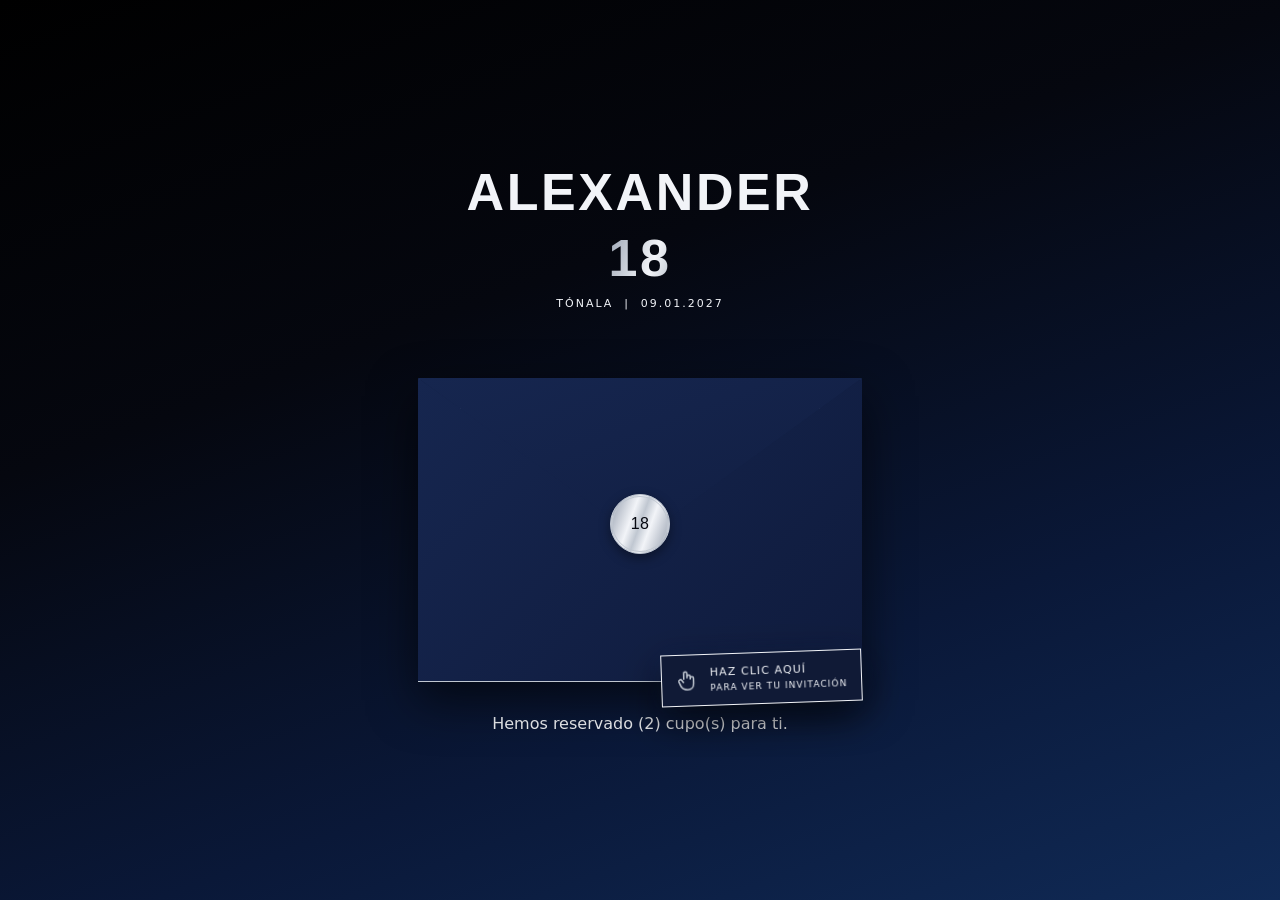
==== FIESTA18.original.html @ 74c3aeef "Completo" ====
<!DOCTYPE html>
<html lang="es">
<head>
<meta charset="utf-8">
<meta name="viewport" content="width=device-width, initial-scale=1">
<title>Mis 18 años Alexander</title>
<link rel="preconnect" href="https://fonts.googleapis.com">
<link rel="preconnect" href="https://fonts.gstatic.com" crossorigin>
<link href="https://fonts.googleapis.com/css2?family=Pinyon+Script&family=Cinzel:wght@400;500;600&family=Cormorant+Garamond:ital,wght@0,400;0,500;0,600;1,400;1,500&family=Montserrat:wght@400;500&display=swap" rel="stylesheet">
<link rel="stylesheet" href="FIESTA18.css">
</head>
<body>

<!-- Recursos SVG -->
<svg width="0" height="0" style="position:absolute" aria-hidden="true">
  <defs>
    <filter id="paper" x="0" y="0" width="100%" height="100%">
      <feTurbulence type="fractalNoise" baseFrequency=".85" numOctaves="2" result="n"/>
      <feColorMatrix in="n" values="0 0 0 0 0  0 0 0 0 0  0 0 0 0 0  0 0 0 .55 -.15"/>
    </filter>
    <radialGradient id="wax" cx="35%" cy="30%" r="80%">
      <stop offset="0" stop-color="#F2F4F8"/><stop offset=".55" stop-color="#C0C7D1"/><stop offset="1" stop-color="#9AA3B2"/>
    </radialGradient>

    <!-- Sobre abierto: fondo y frente -->
    <symbol id="env-back" viewBox="0 0 360 300">
      <polygon points="0,112 360,112 180,6" fill="var(--navy-2)"/>
      <polygon points="0,112 360,112 180,6" fill="var(--black)" opacity=".12"/>
      <rect y="110" width="360" height="190" fill="var(--navy)"/>
      <rect y="110" width="360" height="190" filter="url(#paper)" opacity=".5"/>
    </symbol>
    <symbol id="env-front" viewBox="0 0 360 300">
      <polygon points="0,128 180,204 360,128 360,300 0,300" fill="var(--navy-2)"/>
      <polygon points="0,128 180,204 360,128 360,300 0,300" filter="url(#paper)" opacity=".5"/>
      <path d="M0 128 L180 204 L360 128" stroke="var(--black)" stroke-width="1.2" fill="none" opacity=".6"/>
      <path d="M0 300 L150 190 M360 300 L210 190" stroke="var(--black)" stroke-width="1" opacity=".35" fill="none"/>
    </symbol>
    <!-- Sobre cerrado -->
    <symbol id="env-closed" viewBox="0 0 360 250">
      <rect width="360" height="250" fill="var(--navy)"/>
      <rect width="360" height="250" filter="url(#paper)" opacity=".55"/>
      <path d="M0 250 L160 120 M360 250 L200 120" stroke="var(--black)" stroke-width="1.1" opacity=".5" fill="none"/>
      <polygon points="0,0 360,0 180,150" fill="var(--navy-2)"/>
      <polygon points="0,0 360,0 180,150" filter="url(#paper)" opacity=".5"/>
      <path d="M0 0 L180 150 L360 0" stroke="var(--black)" stroke-width="1.2" fill="none" opacity=".55"/>
      <path d="M2 2 L180 148" stroke="var(--silver)" stroke-width="1" opacity=".5" fill="none"/>
    </symbol>
    <symbol id="seal" viewBox="0 0 80 80">
      <circle cx="40" cy="40" r="34" fill="url(#wax)"/>
      <circle cx="40" cy="40" r="27" fill="none" stroke="#F2F4F8" stroke-opacity=".55" stroke-width="1.2"/>
      <circle cx="40" cy="40" r="34" fill="none" stroke="#9AA3B2" stroke-opacity=".5"/>
      <text x="40" y="49" text-anchor="middle" font-family="Cinzel, serif" font-size="21" fill="#05070F" fill-opacity=".85">18</text>
    </symbol>
  </defs>
</svg>

<!-- PORTADA -->
<div id="cover">
  <div class="wrap">
    <header class="center">
      <h1 class="names"><span data-first-name>ALEXANDER</span><span class="metal 18">18</span></h1>
      <p class="dateline"><span data-city>Ciudad de México</span> &nbsp;|&nbsp; <span data-date>22.02.2027</span></p>
    </header>

    <div class="cover-env">
      <div class="env" id="openBtn" role="button" tabindex="0" aria-label="Abrir invitación">
        <div class="opening-envelope" aria-hidden="true">
          <div class="envelope-back"></div>
          <div class="envelope-letter"><span class="metal">18</span><span data-first-name>ALEXANDER</span></div>
          <div class="envelope-pocket"></div>
          <div class="envelope-flap"></div>
          <div class="envelope-seal">18</div>
        </div>
      </div>
      <div class="tag" id="tagBtn" role="button" tabindex="0">
        <svg width="26" height="26" viewBox="0 0 24 24" fill="none" stroke="var(--silver)" stroke-width="1.4" stroke-linejoin="round" aria-hidden="true"><path d="M9 11V5.5a1.5 1.5 0 0 1 3 0V10m0-1.5a1.5 1.5 0 0 1 3 0V11m0-1a1.5 1.5 0 0 1 3 0v5c0 3-2 5.5-5.5 5.5S7 19 6 16.5L4.5 13a1.5 1.5 0 0 1 2.6-1.4L9 14"/></svg>
        <span><b>Haz clic aquí</b>para ver tu invitación</span>
      </div>
    </div>

    <footer class="center">
      <p class="reserve">Hemos reservado (<span id="seats">2</span>) cupo(s) para ti.</p>
    </footer>
  </div>
</div>

<!-- INVITACIÓN -->
<main class="wrap" id="invitation" tabindex="-1">

  <!-- 1. Hero -->
  <section class="center" style="padding-top:44px">
    <div class="rv">
      <h2 class="names"><span data-first-name>ALEXANDER</span><span class="metal 18">18</span></h2>
      <p class="dateline" data-date>22.02.2027</p>
    </div>
    <div class="env rv" style="margin-top:26px">
      <svg class="layer" viewBox="0 0 360 300" aria-hidden="true"><use href="#env-back"/></svg>
      <div class="slot">
        <div class="card" style="height:100%;padding:7px;overflow:hidden">
          <div class="photo-frame"><span class="metal photo-placeholder" aria-hidden="true">18</span><img id="heroPhoto" alt="Alexander López Carvajal" hidden></div>
        </div>
      </div>
      <svg class="layer front" viewBox="0 0 360 300" aria-hidden="true"><use href="#env-front"/></svg>
    </div>

    <div class="player rv">
      <p>Dale play para escuchar mi canción</p>
      <div class="ctrl">
        <button type="button" id="prev" aria-label="Reiniciar canción"><svg width="22" height="22" viewBox="0 0 24 24" fill="currentColor"><rect x="4" y="5" width="2.4" height="14"/><path d="M19 5v14L8 12z"/></svg></button>
        <button type="button" class="play" id="play" aria-label="Reproducir">
          <svg id="icoPlay" width="20" height="20" viewBox="0 0 24 24" fill="currentColor"><path d="M8 5v14l11-7z"/></svg>
          <svg id="icoPause" width="20" height="20" viewBox="0 0 24 24" fill="currentColor" style="display:none"><rect x="6" y="5" width="4" height="14"/><rect x="14" y="5" width="4" height="14"/></svg>
        </button>
        <button type="button" id="next" aria-label="Adelantar canción"><svg width="22" height="22" viewBox="0 0 24 24" fill="currentColor"><rect x="17.6" y="5" width="2.4" height="14"/><path d="M5 5v14l11-7z"/></svg></button>
      </div>
      <div class="bar" id="bar"><i><b id="barFill"></b><u id="barDot"></u></i></div>
    </div>
  </section>

  <!-- 2. Tarjeta formal -->
  <section style="padding-bottom:0">
    <div class="card formal rv">
      <div class="frame"></div>
      <div class="parents" id="parents"><div>Nombre de mamá</div><div>Nombre de papá</div></div>
      <p class="honor">Tengo el honor de invitarte a celebrar mis 18 años</p>
      <div class="script celebrant" data-celebrant>Alexander López Carvajal</div>
      <div class="bigdate caps" data-date>22.02.2027</div>
    </div>

    <!-- 3. Calendario -->
    <a class="blob cal rv" id="calLink" href="#" target="_blank" rel="noopener" aria-label="Añade la fecha a tu calendario">
      <svg class="bshape" viewBox="0 0 300 150" preserveAspectRatio="none" aria-hidden="true"><path fill="var(--navy)"/></svg>
      <div class="in"><div class="t1">Añade la fecha a tu</div><div class="t2">Calendario</div></div>
    </a>
    <button class="ics" type="button" id="icsBtn">Descargar calendario .ics</button>
  </section>

  <!-- 4. Itinerario -->
  <section class="itin">
    <div class="stack">
      <div class="env rv" style="position:relative">
        <svg class="layer" viewBox="0 0 360 250" aria-hidden="true"><use href="#env-closed"/></svg>
        <svg style="position:absolute;left:50%;top:57%;width:21%;transform:translate(-50%,-50%) rotate(-6deg);filter:drop-shadow(0 4px 4px rgba(0,0,0,.35));z-index:3" viewBox="0 0 80 80" aria-hidden="true"><use href="#seal"/></svg>
      </div>

      <div class="recep rv">
        <h3 class="caps">Fiesta</h3>
        <div class="time" id="partyTime">7:00 pm</div>
        <p id="partyPlace">Salón de eventos</p>
        <svg viewBox="0 0 100 100" fill="none" stroke="var(--silver)" stroke-width="2" stroke-linecap="round" stroke-linejoin="round" aria-hidden="true">
          <g transform="translate(36 14) rotate(-16)"><path d="M-8 0H8L6 34Q0 42 -6 34Z"/><path d="M0 40V62M-9 64H9"/><path d="M-7 14H7" opacity=".6"/></g>
          <g transform="translate(64 14) rotate(16)"><path d="M-8 0H8L6 34Q0 42 -6 34Z"/><path d="M0 40V62M-9 64H9"/><path d="M-7 14H7" opacity=".6"/></g>
          <path d="M50 4V-2M42 6L38 1M58 6L62 1" transform="translate(0 6)"/>
        </svg>
        <a class="pill small light" target="_blank" rel="noopener" id="partyMap" href="https://www.google.com/maps/search/?api=1&amp;query=Salon+de+eventos+Ciudad+de+Mexico">Ubicación</a>
      </div>
    </div>
  </section>

  <!-- 5. Dress code -->
  <section>
    <div class="dress rv">
      <div class="card c1">
        <h3 class="caps">Negro / fosforescente</h3>
        <p>Viste de negro o con colores fosforescentes. ¡Trae tu traje de baño!</p>
      </div>
      <div class="card c3">
        <svg viewBox="0 0 160 220" fill="none" stroke="var(--silver)" stroke-width="2" stroke-linecap="round" stroke-linejoin="round" role="img" aria-label="Camiseta y traje de baño">
          <path d="M56 24 32 36 16 68 40 80 48 64v54h64V64l8 16 24-12-16-32-24-12c-3 20-45 20-48 0Z"/>
          <path d="M48 142h64l10 58H88l-8-28-8 28H38Z"/>
          <path d="M48 152h64M80 143v18m0-8-10 9m10-9 10 9"/>
        </svg>
      </div>
      <div class="blob lab">
        <svg class="bshape" viewBox="0 0 300 150" preserveAspectRatio="none" aria-hidden="true"><path fill="var(--navy)"/></svg>
        <div class="in"><div class="t2">Dress code</div></div>
      </div>
    </div>
  </section>

  <!-- 6. Regalos -->
  <section>
    <p class="lead rv">Estoy muy feliz y quiero compartir contigo este día tan especial.</p>
    <div class="card gift rv">
      <div class="frame"></div>
      <h3 class="caps">Regalos</h3>
      <p>Tu compañía es lo más importante. Si deseas hacerme un obsequio lo recibiré con mucho cariño.</p>
      <button class="pill" type="button" data-open="giftModal">Lista de regalos</button>
    </div>
  </section>

  <!-- 7. Cuenta regresiva -->
  <section class="count rv">
    <h3 class="caps">Faltan</h3>
    <div class="cd" role="timer" aria-live="off">
      <div><b id="cdD">0</b><span>Días</span></div>
      <div><b id="cdH">0</b><span>Horas</span></div>
      <div><b id="cdM">0</b><span>Minutos</span></div>
    </div>
    <p>Para mi gran noche</p>
  </section>

  <!-- 8. RSVP -->
  <section class="rsvp center">
    <div class="env rv">
      <svg class="layer" viewBox="0 0 360 300" aria-hidden="true"><use href="#env-back"/></svg>
      <svg class="layer front" viewBox="0 0 360 300" aria-hidden="true"><use href="#env-front"/></svg>
      <div class="slot front card">
        <h3 class="caps">Confirmar asistencia</h3>
        <p>Hazme saber si podré contar contigo en este día tan especial</p>
        <button class="pill" type="button" data-open="rsvpModal">Llena el formulario</button>
      </div>
    </div>
  </section>

  <section class="gallery-invite card center rv">
    <p class="sans">Recuerdos de mi gran noche</p>
    <h2 class="caps">Mis fotos</h2>
    <p>Una noche para recordar.</p>
    <button class="pill" type="button" data-gallery-open>Ver galería</button>
  </section>
  <div class="foot rv">
    <div class="script">18</div>
    <p class="dateline" data-date>22.02.2027</p>
  </div>
</main>

<section id="galleryPage" class="gallery-page wrap" aria-labelledby="galleryTitle" tabindex="-1" hidden>
  <header class="gallery-header">
    <button class="pill small" type="button" id="galleryBack">← Invitación</button>
    <p class="sans">18 · <span data-first-name>Alexander</span></p>
  </header>
  <div class="center gallery-heading">
    <h1 id="galleryTitle" class="caps">Mis fotos</h1>
    <p>Momentos que se quedan para siempre.</p>
  </div>
  <div id="galleryGrid" class="gallery-grid"></div>
  <p id="galleryEmpty" class="gallery-empty center">Pronto compartiré aquí mis mejores momentos.</p>
</section>

<div class="modal photo-modal" id="photoModal" role="dialog" aria-modal="true" aria-label="Foto ampliada">
  <div class="sheet photo-sheet">
    <button class="x" type="button" data-close aria-label="Cerrar foto">&times;</button>
    <img id="galleryFull" alt="">
    <div class="photo-navigation">
      <button class="pill small" id="photoPrev" type="button" aria-label="Foto anterior">←</button>
      <span id="photoCount" class="sans" aria-live="polite"></span>
      <button class="pill small" id="photoNext" type="button" aria-label="Foto siguiente">→</button>
    </div>
  </div>
</div>

<!-- Modal RSVP -->
<div class="modal" id="rsvpModal" role="dialog" aria-modal="true" aria-labelledby="rsvpT">
  <div class="sheet">
    <button class="x" type="button" data-close aria-label="Cerrar">&times;</button>
    <h3 class="caps" id="rsvpT">Confirmar asistencia</h3>
    <p class="sub">Cuéntame si me acompañas</p>
    <form id="rsvpForm" novalidate>
      <label for="fName">Nombre</label>
      <input type="text" id="fName" autocomplete="name">
      <span class="lbl">¿Asistirás?</span>
      <div class="opts">
        <label><input type="radio" name="att" value="si" checked><span>Sí, ahí estaré</span></label>
        <label><input type="radio" name="att" value="no"><span>No podré</span></label>
      </div>
      <div id="passWrap">
        <label for="fPass">Número de pases</label>
        <select id="fPass"></select>
      </div>
      <label for="fMsg">Mensaje para <span data-first-name>Alexander</span></label>
      <textarea id="fMsg"></textarea>
      <div class="actions"><button class="pill dark" type="submit">Enviar respuesta</button></div>
    </form>
    <div id="rsvpDone" hidden>
      <p class="sub" id="doneTxt"></p>
      <div class="data" id="doneMsg"></div>
      <div class="actions">
        <a class="pill dark" id="waLink" target="_blank" rel="noopener" href="#" hidden>Enviar por WhatsApp</a>
        <button class="pill" type="button" id="copyMsg">Copiar mensaje</button>
      </div>
      <p class="note">Tu respuesta llega a <span data-first-name>Alexander</span> cuando la envías por WhatsApp o se la compartes.</p>
    </div>
  </div>
</div>

<!-- Modal regalos -->
<div class="modal" id="giftModal" role="dialog" aria-modal="true" aria-labelledby="giftT">
  <div class="sheet">
    <button class="x" type="button" data-close aria-label="Cerrar">&times;</button>
    <h3 class="caps" id="giftT">Lista de regalos</h3>
    <p class="sub">Con mucho cariño, gracias</p>
    <span class="lbl">Transferencia</span>
    <div class="data" id="bankData">Banco: BANCO DE EJEMPLO<br>Titular: Alexander López Carvajal<br>CLABE: 000000000000000000</div>
    <div class="actions"><button class="pill" type="button" id="copyBank">Copiar datos</button></div>
    <p class="note">Datos de ejemplo. Reemplázalos en la configuración de la página.</p>
  </div>
</div>

<div class="toast" id="toast" role="status"></div>

<script src="assets/galeria.js"></script>
<script src="FIESTA18.js"></script>
</body>
</html>
---- FIESTA18.css ----
/* Layout idea: columna de 480px; cada seccion es una pieza de papeleria apilada sobre un lienzo azul noche. */
:root{
  --bg:#0A1128;
  --navy:#0F1B3D;
  --navy-2:#16264F;
  --black:#05070F;
  --silver:#C0C7D1;
  --metal:linear-gradient(110deg,#9AA3B2 0%,#F2F4F8 35%,#C0C7D1 50%,#F2F4F8 65%,#9AA3B2 100%);
  --ink:#F2F4F8;
  --paper:#101A36;
  --script:'Bebas Neue',sans-serif;
  --serif:'Big Shoulders Display',sans-serif;
  --sans:'Outfit',system-ui,sans-serif;
  --shadow:0 14px 40px rgba(0,0,0,.65),0 0 24px rgba(52,93,180,.12);
  color-scheme:dark;
}
*{box-sizing:border-box;margin:0;padding:0}
html{scroll-behavior:smooth}
body{
  background:var(--bg);color:var(--ink);font-family:var(--sans);font-size:16px;line-height:1.5;
  -webkit-font-smoothing:antialiased;overflow-x:hidden;
  background-image:url("data:image/svg+xml,%3Csvg xmlns='http://www.w3.org/2000/svg' width='160' height='160'%3E%3Cfilter id='n'%3E%3CfeTurbulence type='fractalNoise' baseFrequency='.8' numOctaves='2' stitchTiles='stitch'/%3E%3CfeColorMatrix values='0 0 0 0 .3 0 0 0 0 .3 0 0 0 0 .25 0 0 0 .05 0'/%3E%3C/filter%3E%3Crect width='160' height='160' filter='url(%23n)'/%3E%3C/svg%3E");
}
body.locked{overflow:hidden}
.wrap{max-width:480px;margin:0 auto;padding:0 18px;position:relative}
section{position:relative;padding:34px 0}
.caps{font-family:var(--serif);text-transform:uppercase;letter-spacing:.15em;font-weight:500}
.script{font-family:var(--script);font-weight:400;line-height:1.05}
.sans{font-family:var(--sans);font-size:11px;letter-spacing:.14em;text-transform:uppercase}
.center{text-align:center}
em,.it{font-style:normal}
:focus-visible{outline:2px solid var(--silver);outline-offset:3px}

/* Nombre y monograma */
.names{font-size:clamp(26px,8vw,36px);letter-spacing:.18em;text-transform:uppercase;font-weight:500;display:flex;justify-content:center;align-items:baseline;gap:.35em;flex-wrap:wrap}
.names .amp{font-family:var(--script);font-size:1.5em;letter-spacing:0;text-transform:none;line-height:.6;color:var(--silver)}
.dateline{margin-top:10px;font-family:var(--sans);font-size:11px;letter-spacing:.3em;text-transform:uppercase}

/* Piezas de papel */
.card{background:var(--paper);box-shadow:var(--shadow);position:relative;border-radius:2px}
.card::after{content:"";position:absolute;inset:0;pointer-events:none;border-radius:inherit;
  background-image:url("data:image/svg+xml,%3Csvg xmlns='http://www.w3.org/2000/svg' width='120' height='120'%3E%3Cfilter id='n'%3E%3CfeTurbulence type='fractalNoise' baseFrequency='.9' numOctaves='2'/%3E%3CfeColorMatrix values='0 0 0 0 .4 0 0 0 0 .4 0 0 0 0 .35 0 0 0 .07 0'/%3E%3C/filter%3E%3Crect width='120' height='120' filter='url(%23n)'/%3E%3C/svg%3E")}
.frame{position:absolute;inset:9px;border:1px solid rgba(192,199,209,.5);pointer-events:none}
.frame::before{content:"";position:absolute;inset:4px;border:1px solid rgba(192,199,209,.22)}

.pill{display:inline-flex;align-items:center;gap:8px;font-family:var(--sans);font-size:11px;letter-spacing:.12em;text-transform:uppercase;
  padding:11px 22px;border-radius:999px;border:1px solid var(--ink);background:var(--paper);color:var(--ink);cursor:pointer;text-decoration:none;
  transition:transform .2s ease,box-shadow .2s ease;box-shadow:0 2px 8px -2px rgba(192,199,209,.25)}
.pill:hover{transform:translateY(-2px);box-shadow:0 8px 16px -6px rgba(0,0,0,.25)}
.pill.small{padding:8px 16px;font-size:10px}
.pill.dark{background:var(--silver);color:var(--paper);border-color:var(--silver)}
.pill.light{border-color:var(--paper);color:var(--silver)}

/* Sobres */
.env{position:relative;width:100%;aspect-ratio:360/300;filter:drop-shadow(0 18px 18px rgba(0,0,0,.6)) drop-shadow(0 3px 4px rgba(0,0,0,.15))}
.env svg.layer{position:absolute;inset:0;width:100%;height:100%;display:block}
.env .slot{position:absolute;left:8%;right:8%;top:11%;height:62%}
.env .slot.front{z-index:3;top:20%;height:66%}
.env svg.front{z-index:2}

/* Cover */
#cover{position:fixed;inset:0;z-index:50;background:var(--bg);overflow-y:auto;transition:opacity .8s ease,transform .8s ease;
  background-image:inherit}
#cover.out{opacity:0;transform:scale(1.03);pointer-events:none}
#cover .wrap{min-height:100%;display:flex;flex-direction:column;justify-content:center;gap:28px;padding-top:34px;padding-bottom:34px}
.cover-env{position:relative;margin:4px 0}
.cover-env .env{cursor:pointer}
.tag{position:absolute;right:-2px;bottom:-22px;z-index:6;background:var(--paper);border:1px solid var(--ink);padding:10px 14px 10px 12px;display:flex;gap:10px;align-items:center;
  font-family:var(--sans);font-size:10px;letter-spacing:.12em;text-transform:uppercase;line-height:1.5;cursor:pointer;box-shadow:var(--shadow);
  transform:rotate(-2deg);animation:nudge 2.4s ease-in-out infinite}
.tag b{font-weight:500;display:block;font-size:11px}
.guest{font-size:clamp(40px,12vw,54px);margin-top:14px}
.reserve{font-style:normal;margin-top:6px;font-size:19px}

/* Hero */
.player{margin:26px auto 0;max-width:320px;text-align:center}
.player p{font-style:normal;font-size:19px}
.ctrl{display:flex;align-items:center;justify-content:center;gap:22px;margin-top:12px}
.ctrl button{background:none;border:0;cursor:pointer;color:var(--ink);display:grid;place-items:center;width:34px;height:34px}
.ctrl .play{width:46px;height:46px;border-radius:50%;background:var(--silver);color:var(--paper);box-shadow:0 6px 14px -4px rgba(0,0,0,.4)}
.bar{margin-top:14px;height:12px;display:flex;align-items:center;cursor:pointer}
.bar i{display:block;position:relative;height:2px;width:100%;background:rgba(192,199,209,.25)}
.bar i b{position:absolute;left:0;top:0;height:100%;width:0;background:var(--silver)}
.bar i u{position:absolute;top:50%;left:0;width:10px;height:10px;border-radius:50%;background:var(--silver);transform:translate(-50%,-50%)}

/* Tarjeta formal */
.formal{padding:44px 26px 54px;text-align:center}
.formal .with{font-family:var(--sans);font-size:10px;letter-spacing:.22em;text-transform:uppercase}
.parents{display:grid;grid-template-columns:1fr 1fr;gap:14px;margin:16px 0 22px;font-style:normal;font-size:17px;line-height:1.35}
.parents span{display:block}
.honor{font-style:normal;font-size:20px;max-width:250px;margin:0 auto}

.bigdate{margin-top:20px;font-size:34px;letter-spacing:.16em;font-weight:500}

/* Stickers */
.blob{position:relative;display:grid;place-items:center;text-align:center;color:var(--paper);filter:drop-shadow(0 10px 10px rgba(0,0,0,.6))}
.blob svg{position:absolute;inset:0;width:100%;height:100%}
.blob .in{position:relative;z-index:1;padding:0 10%}
.blob .t1{font-family:var(--sans);text-transform:uppercase;letter-spacing:.2em;font-size:13px;font-weight:500}
.blob .t2{font-family:var(--script);font-size:46px;line-height:1}
.cal{width:min(330px,86%);aspect-ratio:300/150;margin:-46px auto 0;z-index:4;text-decoration:none;transition:transform .25s ease}
.cal:hover{transform:rotate(-2deg) scale(1.03)}
.ics{display:block;margin:12px auto 0;background:none;border:0;font-family:var(--sans);font-size:10px;letter-spacing:.12em;text-transform:uppercase;text-decoration:underline;cursor:pointer;color:var(--ink)}

/* Itinerario */
.itin{position:relative;padding-bottom:20px}
.itin .env{width:78%;margin:0 auto;aspect-ratio:360/250}
.stack{position:relative}


.recep h3{font-size:19px;letter-spacing:.16em}

.recep .time{font-family:var(--sans);font-size:13px;letter-spacing:.1em}
.recep{width:58%;margin:-18px auto 0 8%;aspect-ratio:3/4.1;border-radius:50%/36%;background:var(--silver);color:var(--paper);text-align:center;
  display:flex;flex-direction:column;align-items:center;justify-content:center;gap:6px;padding:24px 20px;box-shadow:var(--shadow);position:relative;z-index:2;transform:rotate(-1.5deg)}
.recep svg{width:66px;height:66px}
.recep p{font-size:17px}

/* Dress code */
.dress{display:grid;grid-template-columns:1fr 1fr;gap:0;position:relative;padding-top:60px}
.dress .c1{padding:22px 16px;text-align:center;aspect-ratio:1;display:flex;flex-direction:column;justify-content:center;transform:rotate(-2deg);z-index:2;margin-right:-8px}
.dress .c1 h3{font-size:19px;letter-spacing:.14em;margin-bottom:6px}
.dress .c1 p{font-style:normal;font-size:17px}
.dress .c3{grid-row:1 / span 2;grid-column:2;padding:14px;transform:rotate(2deg);z-index:1;margin-top:-26px}
.dress .c3 svg{width:100%;height:auto;display:block}
.dress .lab{grid-column:1;width:118%;margin:-16px 0 0 -4%;aspect-ratio:300/150;z-index:3;transform:rotate(-3deg)}
.dress .lab .t2{font-size:38px}
.dress .lab .t1{font-size:11px}

/* Regalos */
.lead{font-style:normal;font-size:20px;text-align:center;max-width:340px;margin:0 auto 24px}
.gift{padding:40px 28px 60px;text-align:center}
.gift h3{font-size:24px;letter-spacing:.22em;margin-bottom:12px}
.gift p{font-size:18px;margin-bottom:20px}

/* Cuenta regresiva */
.count{text-align:center;padding:50px 0}
.count h3{font-size:18px;letter-spacing:.35em}
.cd{display:flex;justify-content:center;gap:clamp(18px,7vw,40px);margin:14px 0 6px}
.cd div{min-width:70px}
.cd b{display:block;font-weight:500;font-size:clamp(54px,17vw,76px);line-height:1;font-variant-numeric:tabular-nums}
.cd span{font-family:var(--sans);font-size:10px;letter-spacing:.22em;text-transform:uppercase}
.count p{font-style:normal;font-size:22px;margin-top:12px}

/* RSVP */
.rsvp .env{margin-top:16px}
.rsvp .slot.front{left:9%;right:9%;top:14%;height:64%;padding:18px 14px;text-align:center;display:flex;flex-direction:column;justify-content:center;align-items:center;gap:10px}
.rsvp h3{font-size:19px;letter-spacing:.16em}
.rsvp .slot p{font-style:normal;font-size:17px;line-height:1.3}
.foot{padding:30px 0 70px;text-align:center}
.foot .script{font-size:42px;color:var(--silver)}

/* Modales */
.modal{position:fixed;inset:0;z-index:80;display:none;align-items:center;justify-content:center;padding:18px;background:rgba(5,7,15,.8);backdrop-filter:blur(3px)}
.modal.open{display:flex}
.sheet{background:var(--paper);width:100%;max-width:420px;max-height:92vh;overflow:auto;padding:34px 26px 28px;position:relative;box-shadow:var(--shadow)}
.sheet h3{font-size:20px;letter-spacing:.16em;text-align:center;margin-bottom:6px}
.sheet .sub{text-align:center;font-style:normal;margin-bottom:18px}
.x{position:absolute;top:8px;right:10px;border:0;background:none;font-size:30px;line-height:1;cursor:pointer;color:var(--ink);width:40px;height:40px}
label,.lbl{display:block;font-family:var(--sans);font-size:10px;letter-spacing:.16em;text-transform:uppercase;margin:14px 0 6px}
input[type=text],select,textarea{width:100%;font:inherit;font-size:18px;padding:10px 12px;border:1px solid rgba(192,199,209,.4);background:var(--paper);color:var(--ink);border-radius:2px}
textarea{min-height:84px;resize:vertical}
.opts{display:flex;gap:10px}
.opts label{margin:0;flex:1;text-transform:none;letter-spacing:0;font-family:var(--sans);font-size:16px}
.opts input{position:absolute;opacity:0}
.opts span{display:block;text-align:center;padding:10px;border:1px solid rgba(192,199,209,.4);cursor:pointer}
.opts input:checked + span{background:var(--silver);color:var(--paper);border-color:var(--silver)}
.opts input:focus-visible + span{outline:2px solid var(--silver);outline-offset:2px}
.actions{display:flex;gap:10px;flex-wrap:wrap;justify-content:center;margin-top:20px}
.note{font-size:15px;font-style:normal;text-align:center;margin-top:14px;opacity:.8}
.data{border:1px dashed rgba(192,199,209,.5);padding:12px 14px;margin:8px 0;font-family:var(--sans);font-size:12px;letter-spacing:.06em;line-height:1.8;word-break:break-all}
.toast{position:fixed;left:50%;bottom:26px;transform:translate(-50%,20px);background:var(--ink);color:var(--paper);font-family:var(--sans);font-size:12px;padding:10px 18px;border-radius:999px;opacity:0;transition:.3s;z-index:99;pointer-events:none}
.toast.on{opacity:1;transform:translate(-50%,0)}

/* Reveal */
.rv{transition:opacity .9s cubic-bezier(.2,.7,.2,1),transform .9s cubic-bezier(.2,.7,.2,1)}
.rv.pre{opacity:0;transform:translateY(28px)}
@keyframes nudge{0%,100%{transform:rotate(-2deg) translateY(0)}50%{transform:rotate(-2deg) translateY(-4px)}}
@media (prefers-reduced-motion:reduce){.rv{transition:none}.tag{animation:none}html{scroll-behavior:auto}}

/* Gala de 18 años */
:root{--display:'Bebas Neue',sans-serif}
body{background-color:var(--bg);background-image:radial-gradient(ellipse at 50% 0,rgba(45,74,140,.22),transparent 65%)}
.card{border:1px solid rgba(192,199,209,.4)}
.card::after{opacity:.13;mix-blend-mode:soft-light}
.names{flex-direction:column;align-items:center;gap:12px;font-family:var(--display);font-size:clamp(22px,7vw,32px)}
.metal{background:var(--metal);background-size:220% 100%;background-clip:text;-webkit-background-clip:text;color:transparent;animation:shine 9s ease-in-out infinite}
.age-number{font-family:var(--display);font-size:clamp(78px,24vw,112px);line-height:1.15;letter-spacing:.04em}
.caps,.bigdate,.foot .script{font-family:var(--display)}
.celebrant{font-size:clamp(40px,12vw,56px);margin:24px 0;color:var(--silver);overflow-wrap:break-word}
.pill{color:var(--ink);border-color:var(--silver)}
.pill.dark,.opts input:checked + span{background:var(--navy-2);color:var(--ink);border-color:var(--silver)}
.pill.light{color:var(--ink);background:var(--navy)}
.ctrl .play{background:var(--silver);color:var(--black)}
.recep{background:var(--navy);color:var(--ink);border:1px solid var(--silver);width:65%;min-height:300px;aspect-ratio:auto;margin-top:22px}
.blob{color:var(--ink)}
input[type=text],select,textarea{background:var(--bg);color:var(--ink)}
.toast{background:var(--silver);color:var(--black)}
.photo-frame{height:100%;position:relative;display:grid;place-items:center;border:1px solid var(--silver);background:radial-gradient(ellipse at center,var(--navy-2),var(--black));overflow:hidden}
.photo-placeholder{font:52px var(--display)}
.photo-frame img{position:absolute;inset:0;width:100%;height:100%;object-fit:cover}
[hidden]{display:none!important}
.cd{gap:12px}.cd div{min-width:0;flex:1}.cd b{font-size:clamp(46px,15vw,76px);font-family:var(--display);background:var(--metal);background-clip:text;-webkit-background-clip:text;color:transparent}
.recep h3{font-size:16px;letter-spacing:.08em}
.dress{gap:14px;padding-top:35px}.dress .c1{aspect-ratio:auto;margin-right:0;padding:22px 12px}.dress .c1 h3{font-size:15px;letter-spacing:.06em}.dress .c1 p{font-size:16px}.dress .c3{margin-top:0;padding:10px}.dress .lab{margin-top:0;width:110%}
.tag{right:0;font-size:9px}.rsvp .slot.front{gap:8px;padding:12px}.rsvp h3{font-size:15px;letter-spacing:.06em}.rsvp .slot p{font-size:15px}.rsvp .pill{padding:9px 12px;font-size:9px}
.parents{overflow-wrap:anywhere}.dateline{letter-spacing:.18em}.foot .script{color:var(--silver)}
#cover{display:none}body.locked #cover{display:block}
.itin .recep{margin:24px auto 0}
@keyframes shine{0%,100%{background-position:0% 50%}50%{background-position:100% 50%}}
@media(prefers-reduced-motion:reduce){*,*::before,*::after{animation:none!important;transition:none!important}html{scroll-behavior:auto}}

#cover.out{display:block}

/* Primera vista y transición entre las dos vistas de la SPA */
#invitation:focus{outline:none}
#cover .wrap{min-height:100svh;gap:20px}
.cover-env{perspective:1000px}
.cover-env .env{aspect-ratio:360/280;filter:drop-shadow(0 18px 24px rgba(0,0,0,.6))}
.opening-envelope{position:absolute;inset:12% 0 0;perspective:1000px;isolation:isolate}
.envelope-back{position:absolute;inset:0;background:var(--navy);border:1px solid rgba(192,199,209,.5);border-radius:3px}
.envelope-letter{position:absolute;inset:10% 8% 6%;background:var(--paper);border:1px solid var(--silver);display:flex;flex-direction:column;align-items:center;justify-content:center;gap:12px;transition:transform .7s ease .5s;z-index:1}
.envelope-letter .metal{font:clamp(48px,16vw,76px) var(--display)}
.envelope-letter>span:last-child{font:12px var(--sans);letter-spacing:.18em}
.envelope-pocket{position:absolute;inset:0;z-index:3;background:linear-gradient(135deg,var(--navy-2),var(--navy));clip-path:polygon(0 0,50% 52%,100% 0,100% 100%,0 100%);border-bottom:1px solid var(--silver)}
.envelope-flap{position:absolute;inset:0;z-index:4;background:linear-gradient(160deg,var(--navy-2),var(--navy));clip-path:polygon(0 0,100% 0,50% 53%);transform-origin:top center;transition:transform .7s ease,z-index 0s .35s;backface-visibility:hidden}
.envelope-seal{position:absolute;left:50%;top:48%;transform:translate(-50%,-50%);z-index:5;width:60px;height:60px;border-radius:50%;background:var(--metal);color:var(--black);display:grid;place-items:center;font:16px var(--display);border:3px double var(--silver);box-shadow:0 4px 12px rgba(0,0,0,.4);transition:opacity .25s,transform .4s}
.opening .envelope-flap{transform:rotateX(180deg);z-index:0}
.opening .envelope-seal{opacity:0;transform:translate(-50%,-50%) scale(.8)}
.opening .envelope-letter{transform:translateY(-42%)}
.opening .tag{opacity:0;animation:none;transition:opacity .2s}
@media(prefers-reduced-motion:reduce){.opening .envelope-letter{transform:none}}

/* Galería: segunda pantalla dentro de la misma aplicación */
.gallery-invite{padding:28px 20px;margin:12px 0 24px}
.gallery-invite h2{font-size:26px;margin:10px 0}
.gallery-invite .pill{margin-top:20px;min-height:44px}
.gallery-page{min-height:100svh;padding-bottom:36px}
.gallery-page:focus{outline:none}
.gallery-header{display:flex;align-items:center;justify-content:space-between;gap:12px;padding:20px 0;position:sticky;top:0;background:var(--bg);z-index:5}
.gallery-header .pill{min-height:44px;letter-spacing:.04em}
.gallery-header p{font-size:9px;letter-spacing:.06em;text-align:right}
.gallery-heading{padding:24px 0 30px}
.gallery-heading h1{font-size:32px;letter-spacing:.1em}
.gallery-heading p{font-style:normal;margin-top:8px}
.gallery-grid{display:grid;grid-template-columns:repeat(2,minmax(0,1fr));gap:12px}
.gallery-tile{position:relative;display:block;width:100%;aspect-ratio:3/4;overflow:hidden;background:var(--paper);border:1px solid rgba(192,199,209,.4);border-radius:4px;cursor:pointer;padding:0}
.gallery-tile img,.gallery-tile video{width:100%;height:100%;object-fit:cover;display:block;transition:transform .3s}
.gallery-tile:hover img{transform:scale(1.04)}
.gallery-empty{padding:60px 24px;border:1px dashed var(--silver);border-radius:4px;color:var(--silver)}
.photo-sheet{padding:56px 12px 16px;max-width:750px;background:var(--black);overflow:auto}
.photo-sheet>img,.photo-sheet>video{display:block;width:100%;height:65svh;object-fit:contain}
.photo-navigation{display:flex;align-items:center;justify-content:space-between;gap:10px;margin-top:16px}
.photo-navigation button{min-width:48px;min-height:44px;font-size:20px}
body:has(.photo-modal.open){overflow:hidden}
@media(max-width:350px){.gallery-grid{gap:8px}.gallery-header{flex-wrap:wrap}.gallery-heading h1{font-size:27px}}

/* Tipografía: Bebas Neue, Big Shoulders Display y Outfit */
.caps,.bigdate,.blob .t2,.foot .script{font-family:var(--display);font-weight:400;text-transform:uppercase;letter-spacing:.1em;line-height:1.1}
.names{font-family:var(--serif);font-size:clamp(38px,11vw,52px);font-weight:800;letter-spacing:.05em;line-height:1.05;text-transform:uppercase}
.names .age-number{font-family:var(--display);font-size:clamp(96px,29vw,136px);font-weight:400;letter-spacing:.1em;line-height:1.05}
.celebrant{font-family:var(--serif);font-size:clamp(38px,11vw,52px);font-weight:700;text-transform:uppercase;letter-spacing:.025em;line-height:1.1}
.guest{font-family:var(--serif);font-size:clamp(30px,9vw,42px);font-weight:700;letter-spacing:.025em;line-height:1.15;text-transform:uppercase}
.reserve,.player p,.parents,.honor,.lead,.gift p,.recep p,.count p,.sheet .sub,.note,.gallery-heading p{font-family:var(--sans);font-weight:300;font-style:normal;line-height:1.45}
.reserve,.player p{font-size:16px}.parents{font-size:15px}.honor,.lead{font-size:17px}.gift p{font-size:16px}.recep p{font-size:15px}.count p{font-size:18px}
.bigdate{font-size:clamp(38px,11vw,50px);letter-spacing:.12em}
.blob .t1{font-weight:400;font-size:11px;line-height:1.4;letter-spacing:.1em}
.blob .t2{font-size:52px;letter-spacing:.06em;line-height:1.05}
.dress .lab .t2{font-size:38px;letter-spacing:.04em}
.recep h3{font-size:32px;letter-spacing:.12em}
.dress .c1 h3{font-size:23px;letter-spacing:.04em;line-height:1.1}
.dress .c1 p{font-family:var(--sans);font-size:14px;font-weight:300;line-height:1.45}
.gift h3,.count h3{font-size:34px;letter-spacing:.16em}
.cd b{font-family:var(--display);font-size:clamp(56px,17vw,82px);font-weight:400;line-height:1.05;letter-spacing:.04em}
.cd span{font-family:var(--sans);font-weight:500;font-size:10px;letter-spacing:.12em}
.rsvp h3{font-size:24px;letter-spacing:.06em;line-height:1.1}
.rsvp .slot p{font-family:var(--sans);font-size:13px;font-weight:300;line-height:1.35}
.sheet h3{font-size:30px;letter-spacing:.08em;line-height:1.1}
.pill,.ics,label,.lbl,.tag,.dateline,.sans,.recep .time{font-family:var(--sans);font-weight:400}
.pill{letter-spacing:.08em;line-height:1.4}.rsvp .pill{letter-spacing:.06em}
input[type=text],select,textarea{font-family:var(--sans);font-size:16px;font-weight:400;line-height:1.4}
.envelope-letter>span:last-child{font-family:var(--serif);font-size:22px;font-weight:700;text-transform:uppercase;letter-spacing:.04em;line-height:1.1}
.envelope-seal{font-family:var(--display);font-size:21px;font-weight:400;letter-spacing:.05em}
.photo-placeholder{font-family:var(--display);font-size:64px;font-weight:400;letter-spacing:.1em}
.foot .script{font-size:52px;letter-spacing:.12em}
.gallery-invite h2{font-size:34px}.gallery-heading h1{font-size:42px;letter-spacing:.12em}
@media(max-width:390px){
  .names{font-size:40px}.celebrant{font-size:40px}.guest{font-size:32px}
  .rsvp h3{font-size:23px}.rsvp .slot p{font-size:12px}
  .dress .c1 h3{font-size:22px}.dress .lab .t2{font-size:36px}
}

/* Edad completa, ajustada a portada y sellos */
.names .age-number{font-size:clamp(58px,18vw,86px);letter-spacing:.06em}
.envelope-letter .metal{font-size:clamp(40px,12vw,58px)}
.envelope-seal{font-size:16px;letter-spacing:.02em;text-transform:uppercase}
.photo-placeholder{font-size:clamp(32px,10vw,48px);letter-spacing:.06em;text-transform:uppercase}

/* Neón fosforescente en Fiesta y Dress code */
.recep,.dress{
  --neon-lime:#C6FF38;
  --neon-cyan:#45F6FF;
}
.recep{
  background:radial-gradient(ellipse at top,rgba(69,246,255,.12),transparent 65%),var(--black);
  border-color:var(--neon-cyan);
  box-shadow:0 0 7px rgba(69,246,255,.55),0 0 26px rgba(69,246,255,.16),inset 0 0 24px rgba(69,246,255,.06),0 16px 30px rgba(0,0,0,.5);
}
.recep h3{
  color:var(--neon-lime);
  text-shadow:0 0 6px rgba(198,255,56,.65),0 0 20px rgba(198,255,56,.3);
}
.recep .time{color:var(--neon-cyan);font-weight:500}
.recep svg{stroke:var(--neon-cyan);filter:drop-shadow(0 0 5px rgba(69,246,255,.5))}
.recep .pill.light{
  background:rgba(198,255,56,.07);border-color:var(--neon-lime);color:var(--neon-lime);
  box-shadow:0 0 12px rgba(198,255,56,.12);
}
.recep .pill.light:hover{background:rgba(198,255,56,.15);box-shadow:0 0 18px rgba(198,255,56,.24)}
.dress .c1{
  background:linear-gradient(145deg,rgba(198,255,56,.08),transparent 70%),var(--black);
  border-color:var(--neon-lime);
  box-shadow:0 0 6px rgba(198,255,56,.4),0 0 22px rgba(198,255,56,.12),0 12px 24px rgba(0,0,0,.5);
}
.dress .c1 h3{color:var(--neon-lime);text-shadow:0 0 12px rgba(198,255,56,.35)}
.dress .c3{
  background:radial-gradient(ellipse at center,rgba(69,246,255,.1),transparent 75%),var(--black);
  border-color:var(--neon-cyan);
  box-shadow:0 0 6px rgba(69,246,255,.4),0 0 22px rgba(69,246,255,.12);
}
.dress .c3 svg{stroke:var(--neon-cyan);filter:drop-shadow(0 0 4px rgba(69,246,255,.5))}
.dress .c3 svg path:nth-child(n+2){stroke:var(--neon-lime)}
.dress .lab{filter:drop-shadow(0 0 5px rgba(198,255,56,.3))}
.dress .lab .bshape path{fill:var(--black);stroke:var(--neon-lime);stroke-width:1.5}
.dress .lab .t2{color:var(--neon-lime);text-shadow:0 0 12px rgba(198,255,56,.4)}
.recep :focus-visible,.dress :focus-visible{outline-color:var(--neon-cyan)}

/* Fondo negro con degradado azul */
body{
  background-color:var(--black);
  background-image:linear-gradient(160deg,#000000 0%,#05070F 35%,#0A1838 70%,#102A56 100%);
  background-attachment:fixed;
  min-height:100svh;
}
#cover{
  background-color:var(--black);
  background-image:linear-gradient(160deg,#000000 0%,#05070F 35%,#0A1838 70%,#102A56 100%);
}
.gallery-header{background:linear-gradient(110deg,#000000,#0A1838)}

.photo-sheet>[hidden]{display:none}
.gallery-tile video{pointer-events:none}
.gallery-video-badge{position:absolute;bottom:10px;left:10px;z-index:1;padding:6px 10px;border-radius:20px;background:rgba(0,0,0,.75);color:#fff;font:14px var(--sans)}
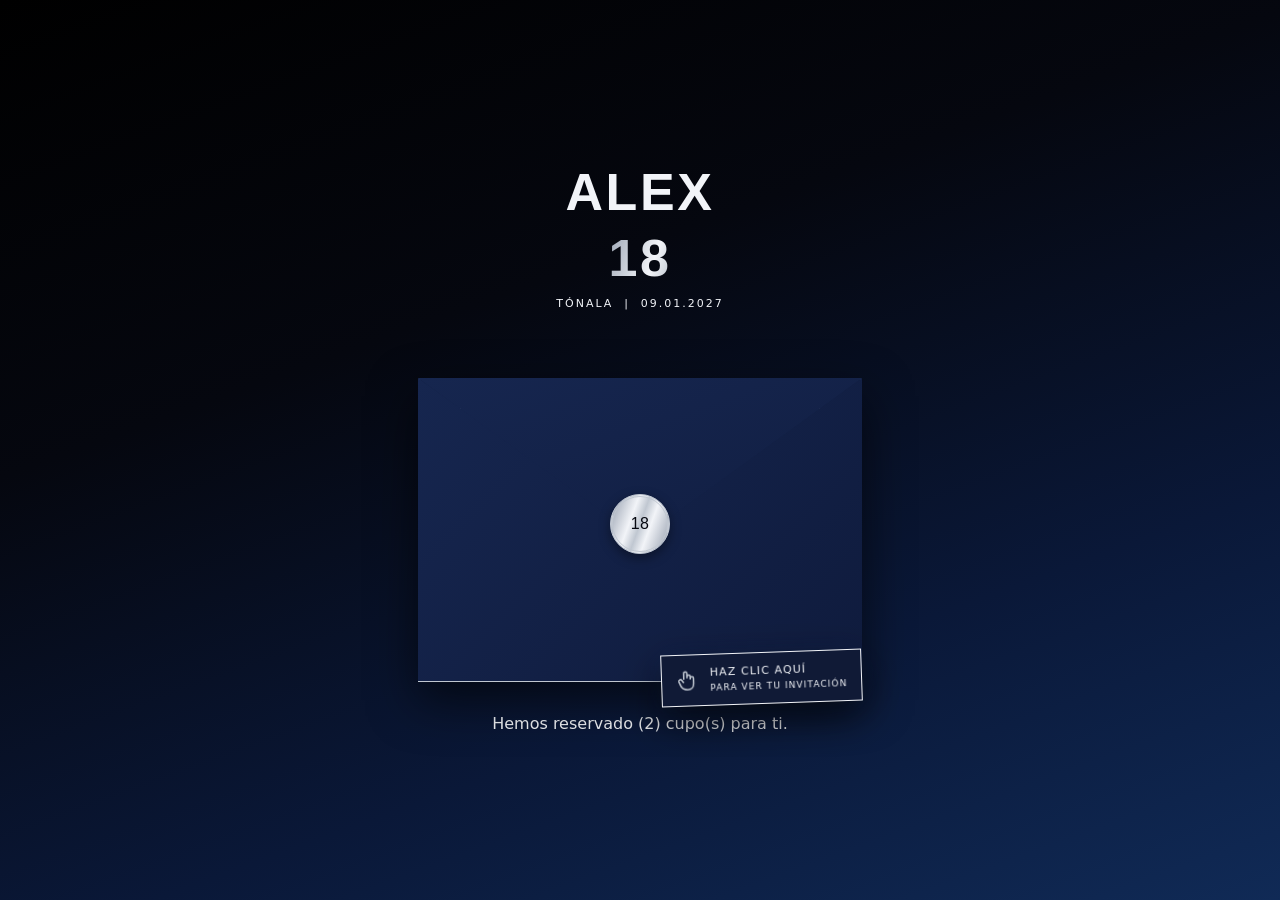
==== commit 45455426: "fosfo cambio final" ====
--- a/FIESTA18.original.html
+++ b/FIESTA18.original.html
@@ -161,8 +161,8 @@
   <section>
     <div class="dress rv">
       <div class="card c1">
-        <h3 class="caps">Negro / fosforescente</h3>
-        <p>Viste de negro o con colores fosforescentes. ¡Trae tu traje de baño!</p>
+        <h3 class="caps">Negro / fluroecente</h3>
+        <p>Viste de negro y trae un articulo fluorecente. ¡Trae tu traje de baño!</p>
       </div>
       <div class="card c3">
         <svg viewBox="0 0 160 220" fill="none" stroke="var(--silver)" stroke-width="2" stroke-linecap="round" stroke-linejoin="round" role="img" aria-label="Camiseta y traje de baño">
